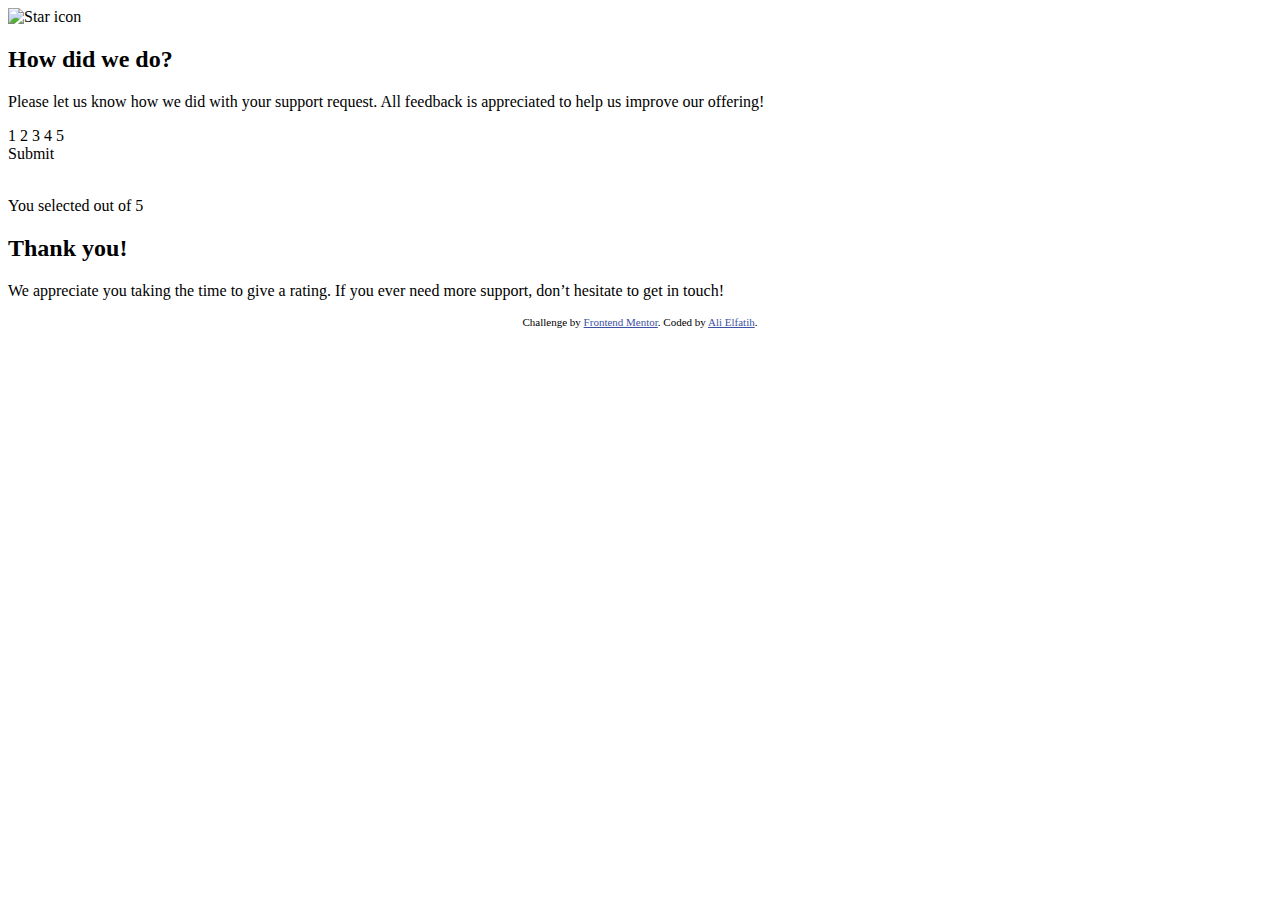
==== interactive-rating/index.html @ dcaf40df "create index.html" ====
<!DOCTYPE html>
<html lang="en">

<head>
  <meta charset="UTF-8">
  <meta name="viewport" content="width=device-width, initial-scale=1.0">
  <!-- displays site properly based on user's device -->

  <link rel="icon" type="image/png" sizes="32x32" href="./images/favicon-32x32.png">

  <link rel="stylesheet" href="style.css">

  <title>Frontend Mentor | Interactive rating component</title>

  <style>
    .attribution {
      font-size: 11px;
      text-align: center;
      margin: 1em 0;
    }

    .attribution a {
      color: hsl(228, 45%, 44%);
    }
  </style>
</head>

<body>
  <div id="rateStart">
    <img src="/images/icon-star.svg" alt="Star icon">

    <h2>
      How did we do?
    </h2>

    <p>
      Please let us know how we did with your support request. All feedback is appreciated
      to help us improve our offering!
    </p>

    <div id="rates">
      <span data-rate="1">1</span>
      <span data-rate="2">2</span>
      <span data-rate="3">3</span>
      <span data-rate="4">4</span>
      <span data-rate="5">5</span>
    </div>

    <div id="submit">
      Submit
    </div>

  </div>

  <div id="thankState">
    <img src="/images/illustration-thank-you.svg" alt="">
    <p id="selectedRate">You selected <span></span> out of 5</p>

    <h2>Thank you!</h2>
    <p>
      We appreciate you taking the time to give a rating. If you ever need more support,
      don’t hesitate to get in touch!
    </p>

  </div>

  <div class="attribution">
    Challenge by <a href="https://www.frontendmentor.io/challenges/interactive-rating-component-koxpeBUmI" target="_blank">Frontend Mentor</a>.
    Coded by <a href="https://alielfatih.github.io/Portfolio">Ali Elfatih</a>.
  </div>
  <script>
    const rateCard = document.getElementById('rateStart');
    const thankcard = document.getElementById('thankState');
    const rateItems = document.querySelectorAll('#rates span');
    const submitBtn = document.getElementById('submit');
    let rateValue;
    rateItems.forEach(item => {
      item.onclick = () => {
        if (document.querySelector('#rates .selected'))
          document.querySelector('#rates .selected').classList.remove('selected');
        item.classList.toggle('selected');
        rateValue = item.dataset.rate;
      }
    });
    submitBtn.onclick = () => {
      const selectedRate = document.querySelector('#selectedRate span');
      selectedRate.innerText = rateValue;
      if (document.querySelector('.selected')) {
        thankcard.classList.toggle('submited');
        rateCard.classList.toggle('submit');
      }
    }
  </script>
</body>

</html>
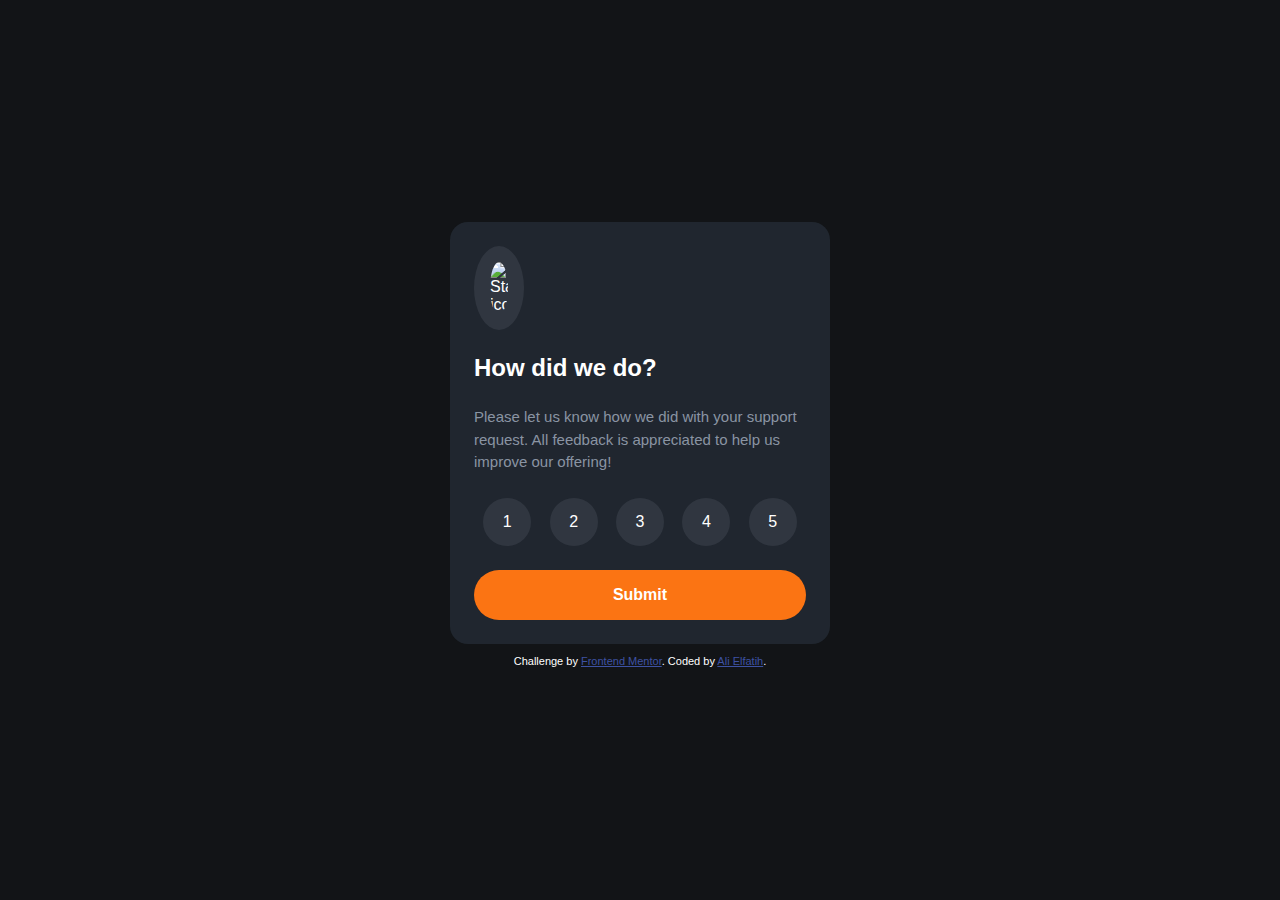
==== commit d57a3f3a: "update" ====
--- a/interactive-rating/index.html
+++ b/interactive-rating/index.html
@@ -6,7 +6,7 @@
   <meta name="viewport" content="width=device-width, initial-scale=1.0">
   <!-- displays site properly based on user's device -->
 
-  <link rel="icon" type="image/png" sizes="32x32" href="./images/favicon-32x32.png">
+  <link rel="icon" type="image/png" sizes="32x32" href="./favicon-32x32.png">
 
   <link rel="stylesheet" href="style.css">
 
--- a/interactive-rating/style.css
+++ b/interactive-rating/style.css
@@ -0,0 +1,166 @@
+@import url(https://fonts.google.com/specimen/Overpass);
+
+* {
+  box-sizing: border-box;
+  margin: 0;
+  padding: 0;
+}
+
+:root {
+  /* ------ colors */
+  --white: hsl(0, 0%, 100%);
+  --lightWhite: hsla(0, 0%, 90%, 80%);
+  --lightGrey: hsl(217, 12%, 63%);
+  --mediumGrey: hsl(216, 12%, 59%);
+  --darkBlue: hsla(213, 20%, 18%, 0.755);
+  --veryDarkBlue: hsl(216, 12%, 8%);
+  --orange: hsl(25, 97%, 53%);
+  --paragraphFontSize: 15px;
+  --lightGreyMod: hsla(216, 12%, 63%, 14%);
+
+}
+
+body {
+  background-color: var(--veryDarkBlue);
+  display: flex;
+  color: var(--white);
+  flex-direction: column;
+  min-height: 100vh;
+  place-items: center;
+  justify-content: center;
+  font-weight: 400;
+  font-family: 'Overpass', sans-serif;
+}
+
+/* -------- card ---------- */
+#rateStart,
+#thankState {
+  background-color: var(--darkBlue);
+  display: flex;
+  flex-direction: column;
+  justify-content: center;
+  padding: 1.5em;
+  border-radius: 18px;
+  transition: all 0.5s;
+}
+
+#rateStart.submit {
+  overflow: hidden;
+  opacity: 0;
+  max-height: 0;
+}
+
+#rateStart img {
+  width: 50px;
+  padding: 1em;
+  background: var(--lightGreyMod);
+  border-radius: 50%;
+}
+
+#rates {
+  display: flex;
+  place-content: center;
+  /* width: 100%;  */
+  justify-content: space-around;
+  margin: 1.5em 0;
+}
+
+#rates span {
+  display: flex;
+  align-items: center;
+  justify-content: center;
+  height: 40px;
+  width: 40px;
+  padding: 1.5em;
+  margin: 0 0.5em;
+  background-color: var(--lightGreyMod);
+  border-radius: 50%;
+}
+
+p {
+  font-size: var(--paragraphFontSize);
+  color: var(--mediumGrey);
+  line-height: 1.5em;
+}
+
+h2 {
+  margin: 1em 0;
+}
+
+#submit,
+#rates span {
+  cursor: pointer;
+}
+
+#submit {
+  display: flex;
+  place-content: center;
+  background: var(--orange);
+  padding: 1em;
+  font-weight: 700;
+  border-radius: 30px;
+}
+
+#submit:hover {
+  background-color: var(--white);
+  color: var(--orange);
+}
+
+#rates span:hover {
+  background-color: var(--orange);
+}
+
+#rates span.selected {
+  background-color: var(--lightGrey);
+}
+
+/* ------ thankState ----- */
+#thankState {
+  text-align: center;
+  padding: 0;
+  max-height: 0;
+  overflow: hidden;
+  transition: all 0.5s;
+}
+
+#thankState.submited {
+  padding: 1.5em;
+  padding-bottom: 2em;
+  max-height: 100vh;
+
+}
+
+#thankState img {
+  width: 50%;
+  margin: 1em;
+  align-self: center;
+}
+
+#selectedRate {
+  background-color: var(--lightGreyMod);
+  color: var(--orange);
+  width: fit-content;
+  padding: 0.3em 1em;
+  border-radius: 18px;
+  align-self: center;
+}
+
+.hidden {
+  display: none !important;
+}
+
+@media (max-width: 375px) {
+
+  #rateStart,
+  #thankState {
+    max-width: 340px;
+  }
+}
+
+@media (min-width: 376px) and (max-width: 1440px) {
+
+  #rateStart,
+  #thankState {
+    max-width: 380px;
+  }
+}
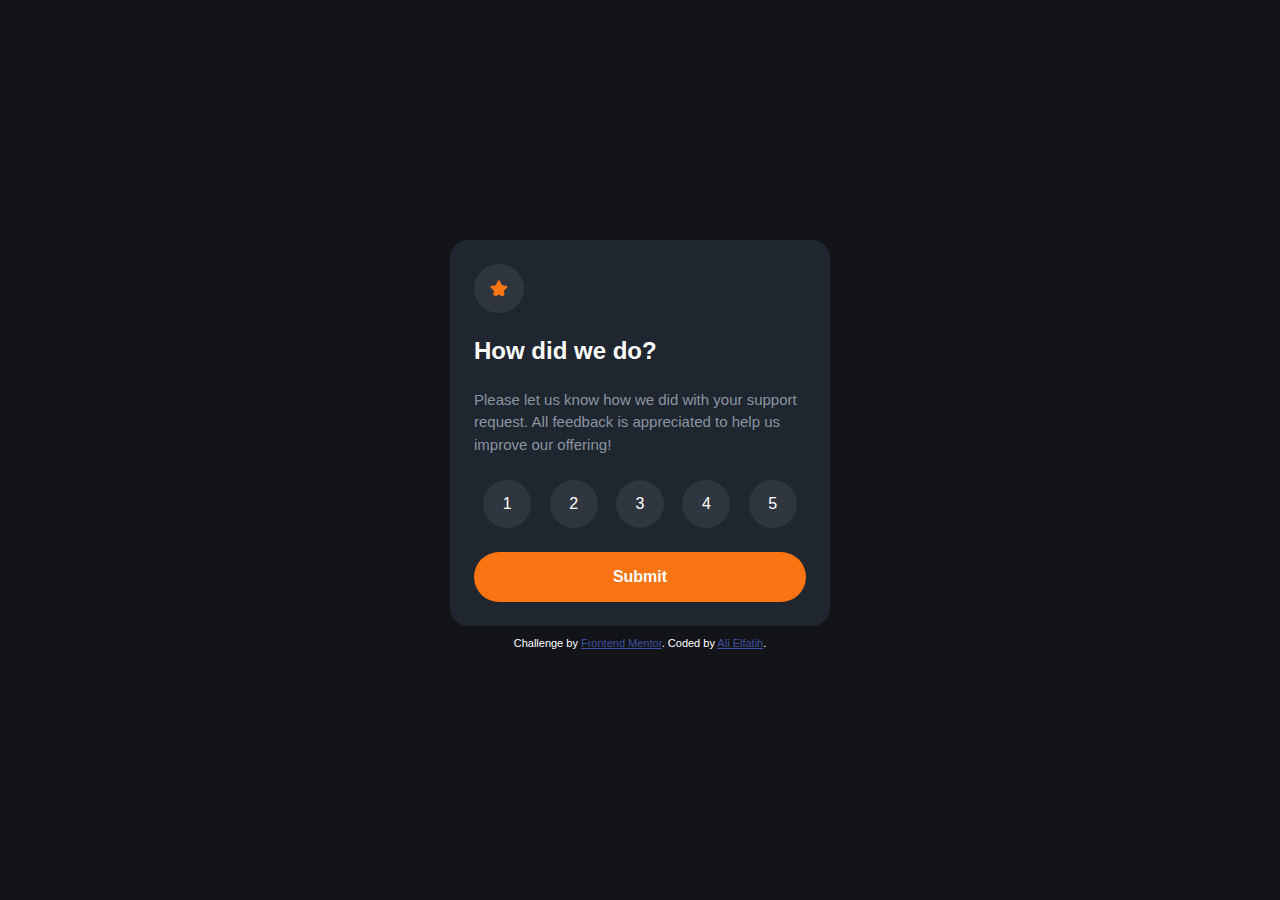
==== commit 49122869: "update" ====
--- a/interactive-rating/index.html
+++ b/interactive-rating/index.html
@@ -27,7 +27,7 @@
 
 <body>
   <div id="rateStart">
-    <img src="/images/icon-star.svg" alt="Star icon">
+    <img src="./images/icon-star.svg" alt="Star icon">
 
     <h2>
       How did we do?
@@ -53,7 +53,7 @@
   </div>
 
   <div id="thankState">
-    <img src="/images/illustration-thank-you.svg" alt="">
+    <img src="./images/illustration-thank-you.svg" alt="">
     <p id="selectedRate">You selected <span></span> out of 5</p>
 
     <h2>Thank you!</h2>
